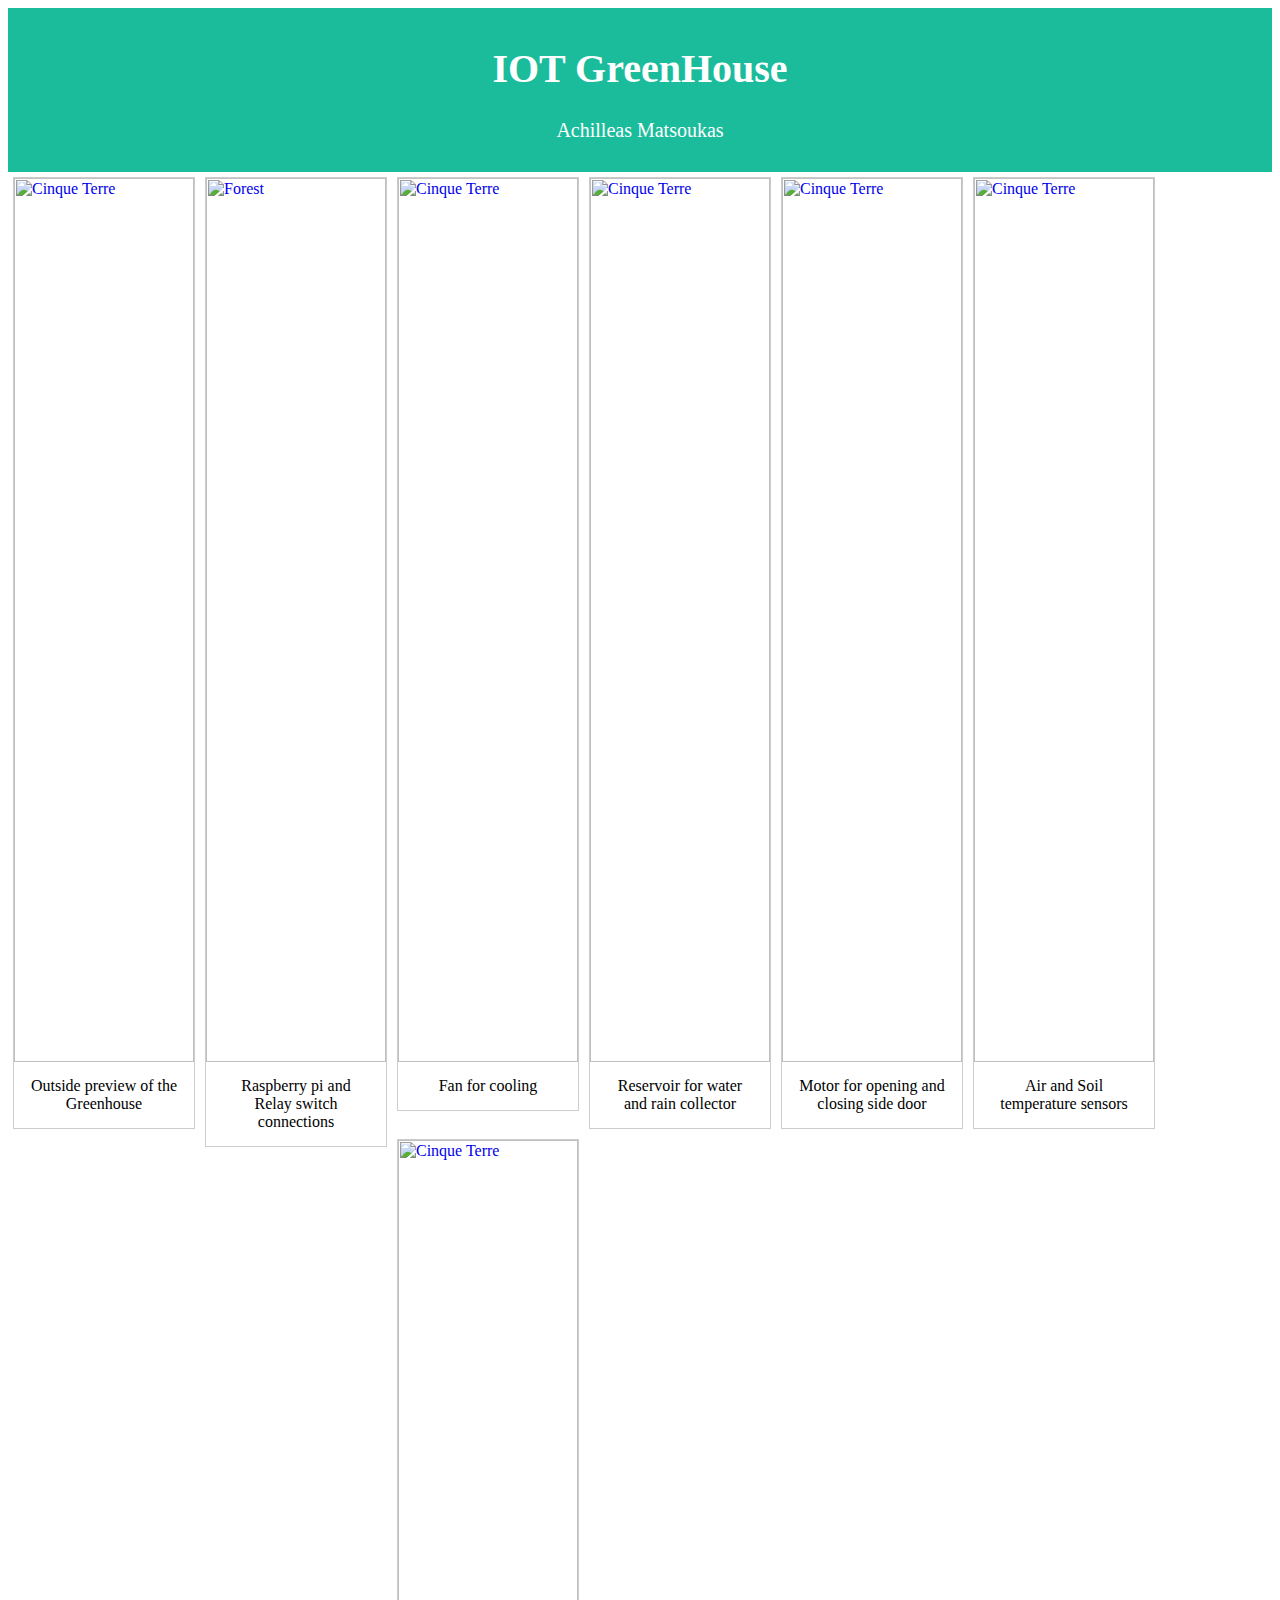
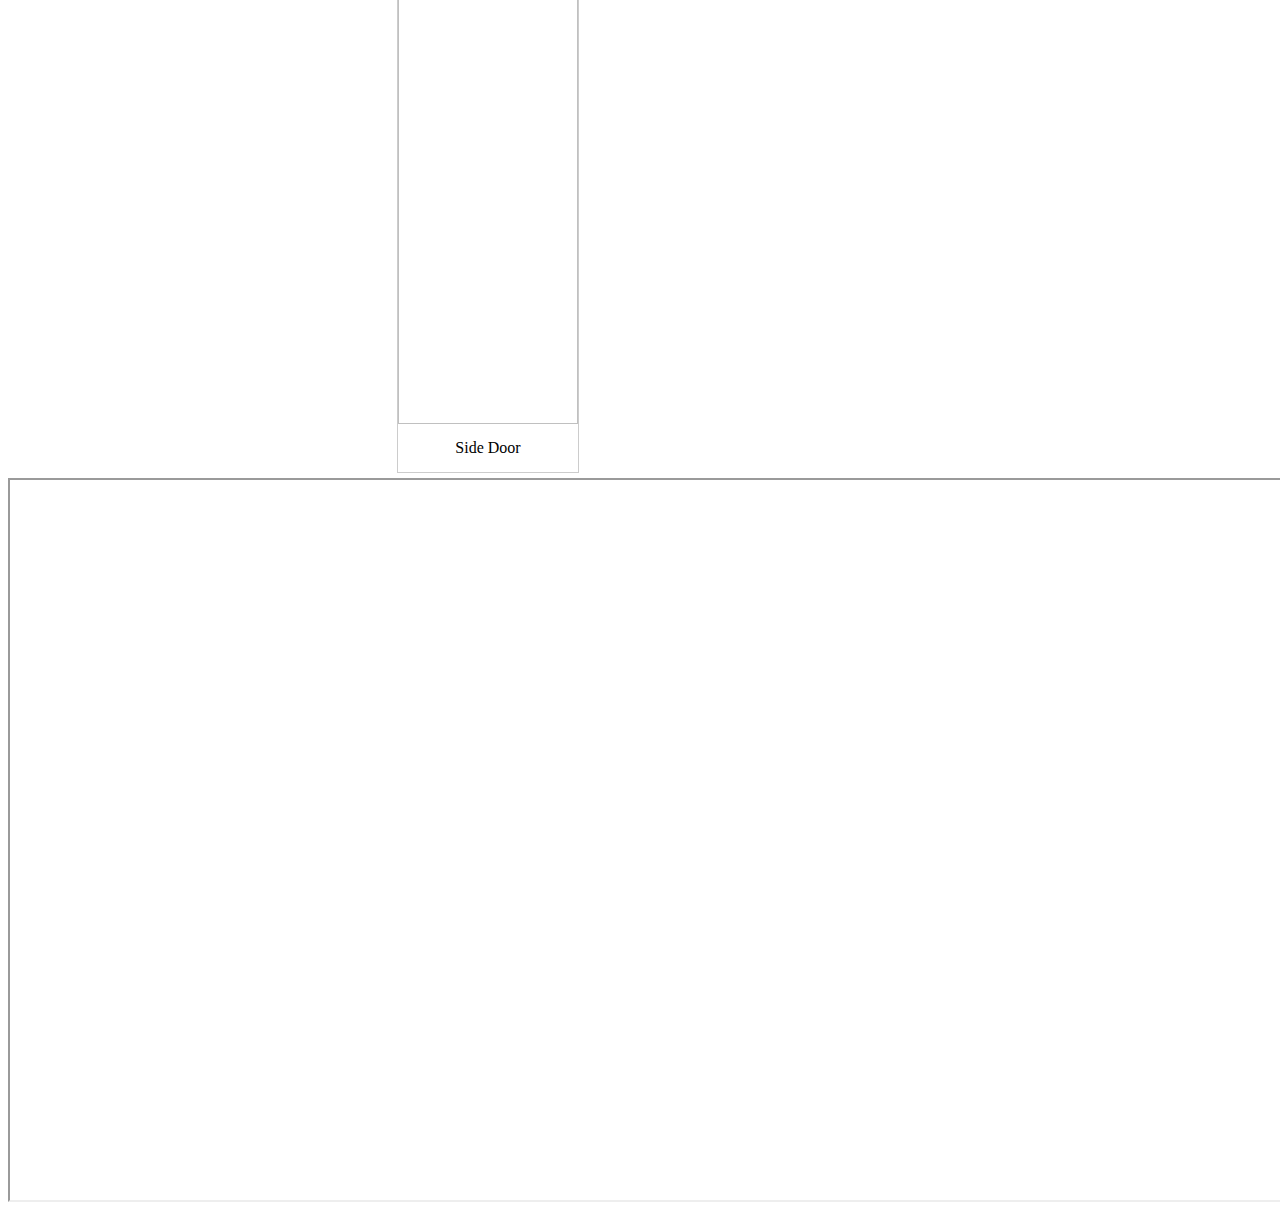
==== index.html @ 7d955bfd "Update index.html" ====
<html>
<head>
<style>
body {
  background-color: white;
}
  
.header {
  padding: 10px;
  text-align: center;
  background: #1abc9c;
  color: white;
  font-size: 20px;
}

 div.gallery {
  margin: 5px;
  border: 1px solid #ccc;
  float: left;
  width: 180px;
}

div.gallery:hover {
  border: 1px solid #777;
}

div.gallery img {
  width: 100%;
  height: auto;
}

div.desc {
  padding: 15px;
  text-align: center;
}
  
 div.video{
  display: block;
  margin-left: auto;
  margin-right: auto;
  width: 40%;
  }
  

</style>
</head>
<body>
 	<div class="header">
  		<h1>IOT GreenHouse</h1>
  		<p>Achilleas Matsoukas</p>
	</div> 
  
  <div class="photos">
    
  	<div class="gallery">
  <a target="_blank" href="https://raw.githubusercontent.com/AchilleasMatsoukas/Iot-Greenhouse/main/Assets/1.jpg">
    <img src="https://raw.githubusercontent.com/AchilleasMatsoukas/Iot-Greenhouse/main/Assets/1.jpg" alt="Cinque Terre" width="1280" height="720">
  </a>
  <div class="desc">Outside preview of the Greenhouse</div>
</div>

<div class="gallery">
  <a target="_blank" href="https://raw.githubusercontent.com/AchilleasMatsoukas/Iot-Greenhouse/main/Assets/2.jpg">
    <img src="https://raw.githubusercontent.com/AchilleasMatsoukas/Iot-Greenhouse/main/Assets/2.jpg" alt="Forest" width="1280" height="720">
  </a>
  <div class="desc">Raspberry pi and Relay switch connections</div>
</div>

<div class="gallery">
  <a target="_blank" href="https://raw.githubusercontent.com/AchilleasMatsoukas/Iot-Greenhouse/main/Assets/3.jpg">
    <img src="https://raw.githubusercontent.com/AchilleasMatsoukas/Iot-Greenhouse/main/Assets/3.jpg" alt="Cinque Terre" width="1280" height="720">
  </a>
  <div class="desc">Fan for cooling</div>
</div>

<div class="gallery">
  <a target="_blank" href="https://raw.githubusercontent.com/AchilleasMatsoukas/Iot-Greenhouse/main/Assets/3.1.jpg">
    <img src="https://raw.githubusercontent.com/AchilleasMatsoukas/Iot-Greenhouse/main/Assets/3.1.jpg" alt="Cinque Terre" width="1280" height="720">
  </a>
  <div class="desc">Reservoir for water and rain collector</div>
</div>
	  
  <div class="gallery">
  <a target="_blank" href="https://raw.githubusercontent.com/AchilleasMatsoukas/Iot-Greenhouse/main/Assets/4.jpg">
    <img src="https://raw.githubusercontent.com/AchilleasMatsoukas/Iot-Greenhouse/main/Assets/4.jpg" alt="Cinque Terre" width="1280" height="720">
  </a>
  <div class="desc">Motor for opening and closing side door</div>
</div>
	  
<div class="gallery">
  <a target="_blank" href="https://raw.githubusercontent.com/AchilleasMatsoukas/Iot-Greenhouse/main/Assets/5.jpg">
    <img src="https://raw.githubusercontent.com/AchilleasMatsoukas/Iot-Greenhouse/main/Assets/5.jpg" alt="Cinque Terre" width="1280" height="720">
  </a>
  <div class="desc">Air and Soil temperature sensors</div>
</div>

<div class="gallery">
  <a target="_blank" href="https://raw.githubusercontent.com/AchilleasMatsoukas/Iot-Greenhouse/main/Assets/hole.jpg">
    <img src="https://raw.githubusercontent.com/AchilleasMatsoukas/Iot-Greenhouse/main/Assets/hole.jpg" alt="Cinque Terre" width="1280" height="720">
  </a>
  <div class="desc">Side Door</div>
</div>

  </div>
  </div>
	<iframe src="https://drive.google.com/file/d/1YChw4SNov-ASGOTwUxmG5uhkZ-0YqEig/preview?pli=1" width="1280" height="720"></iframe>
</body>
</html>
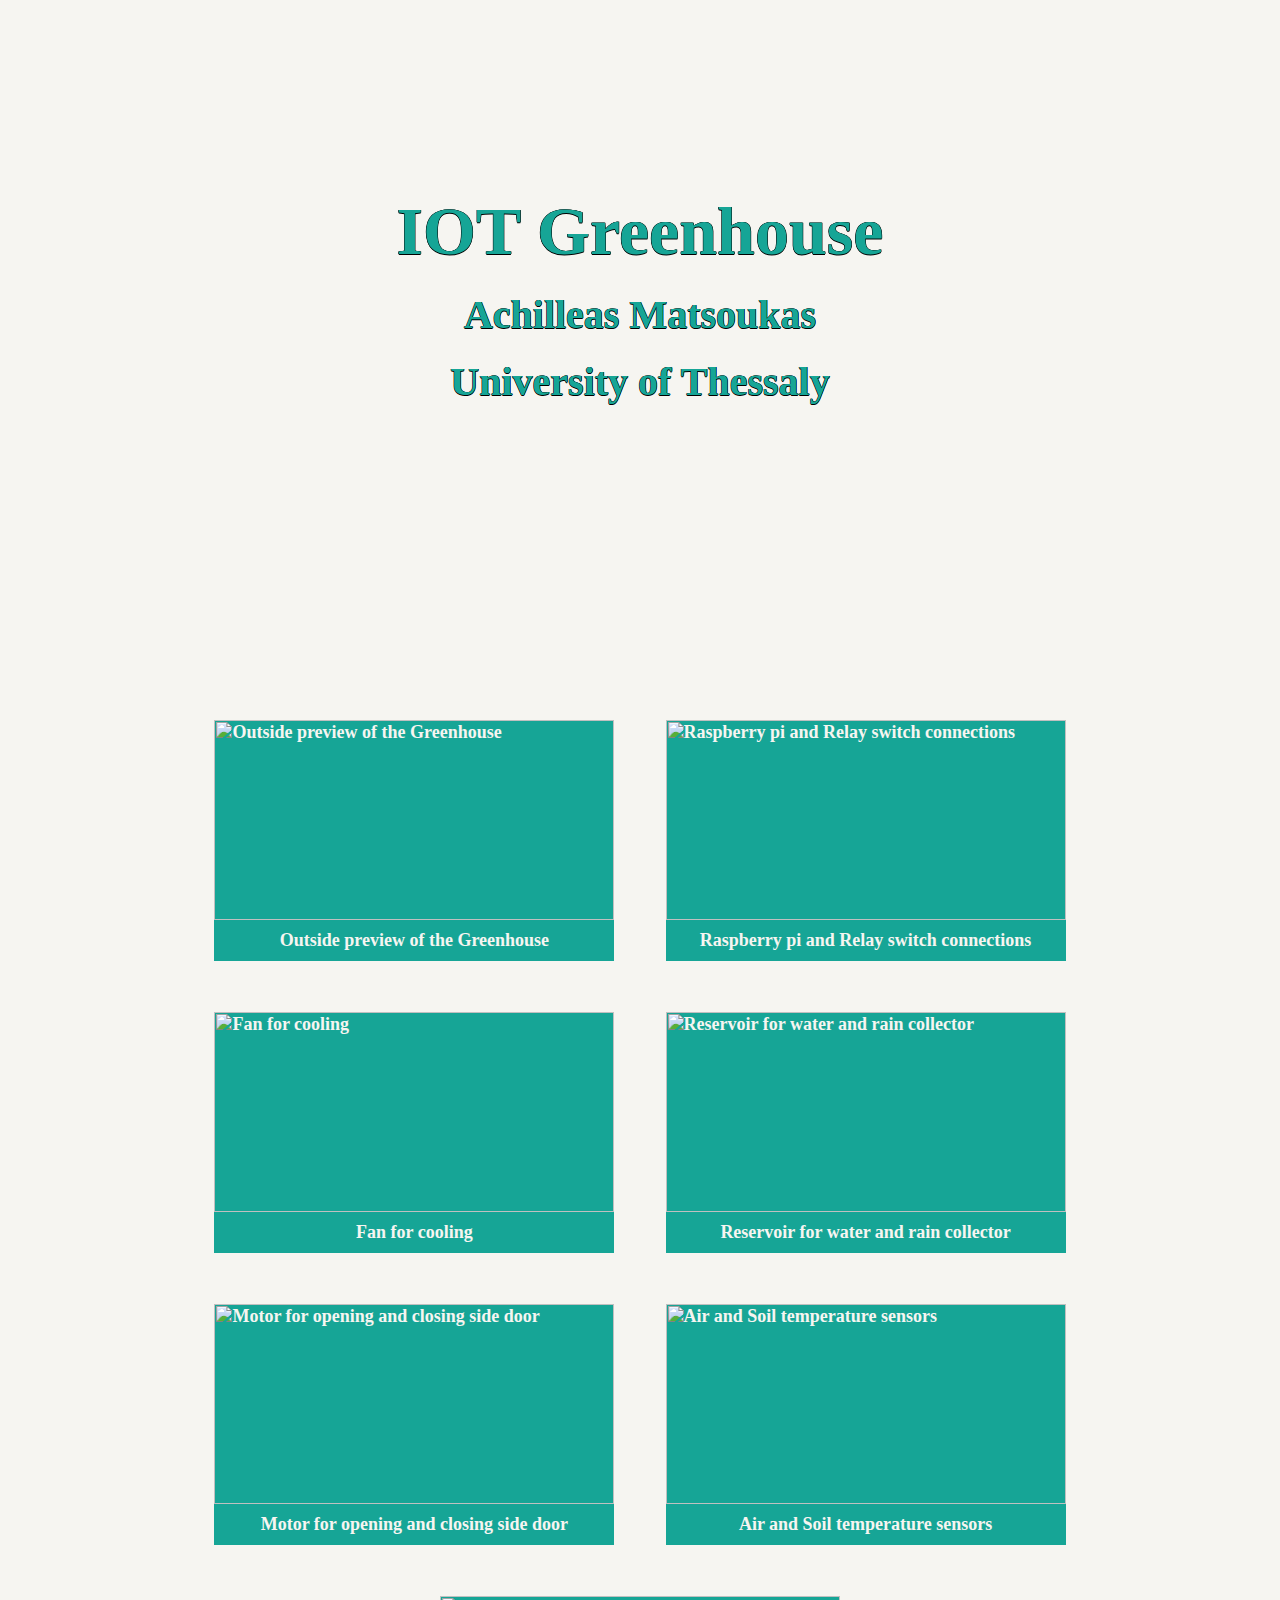
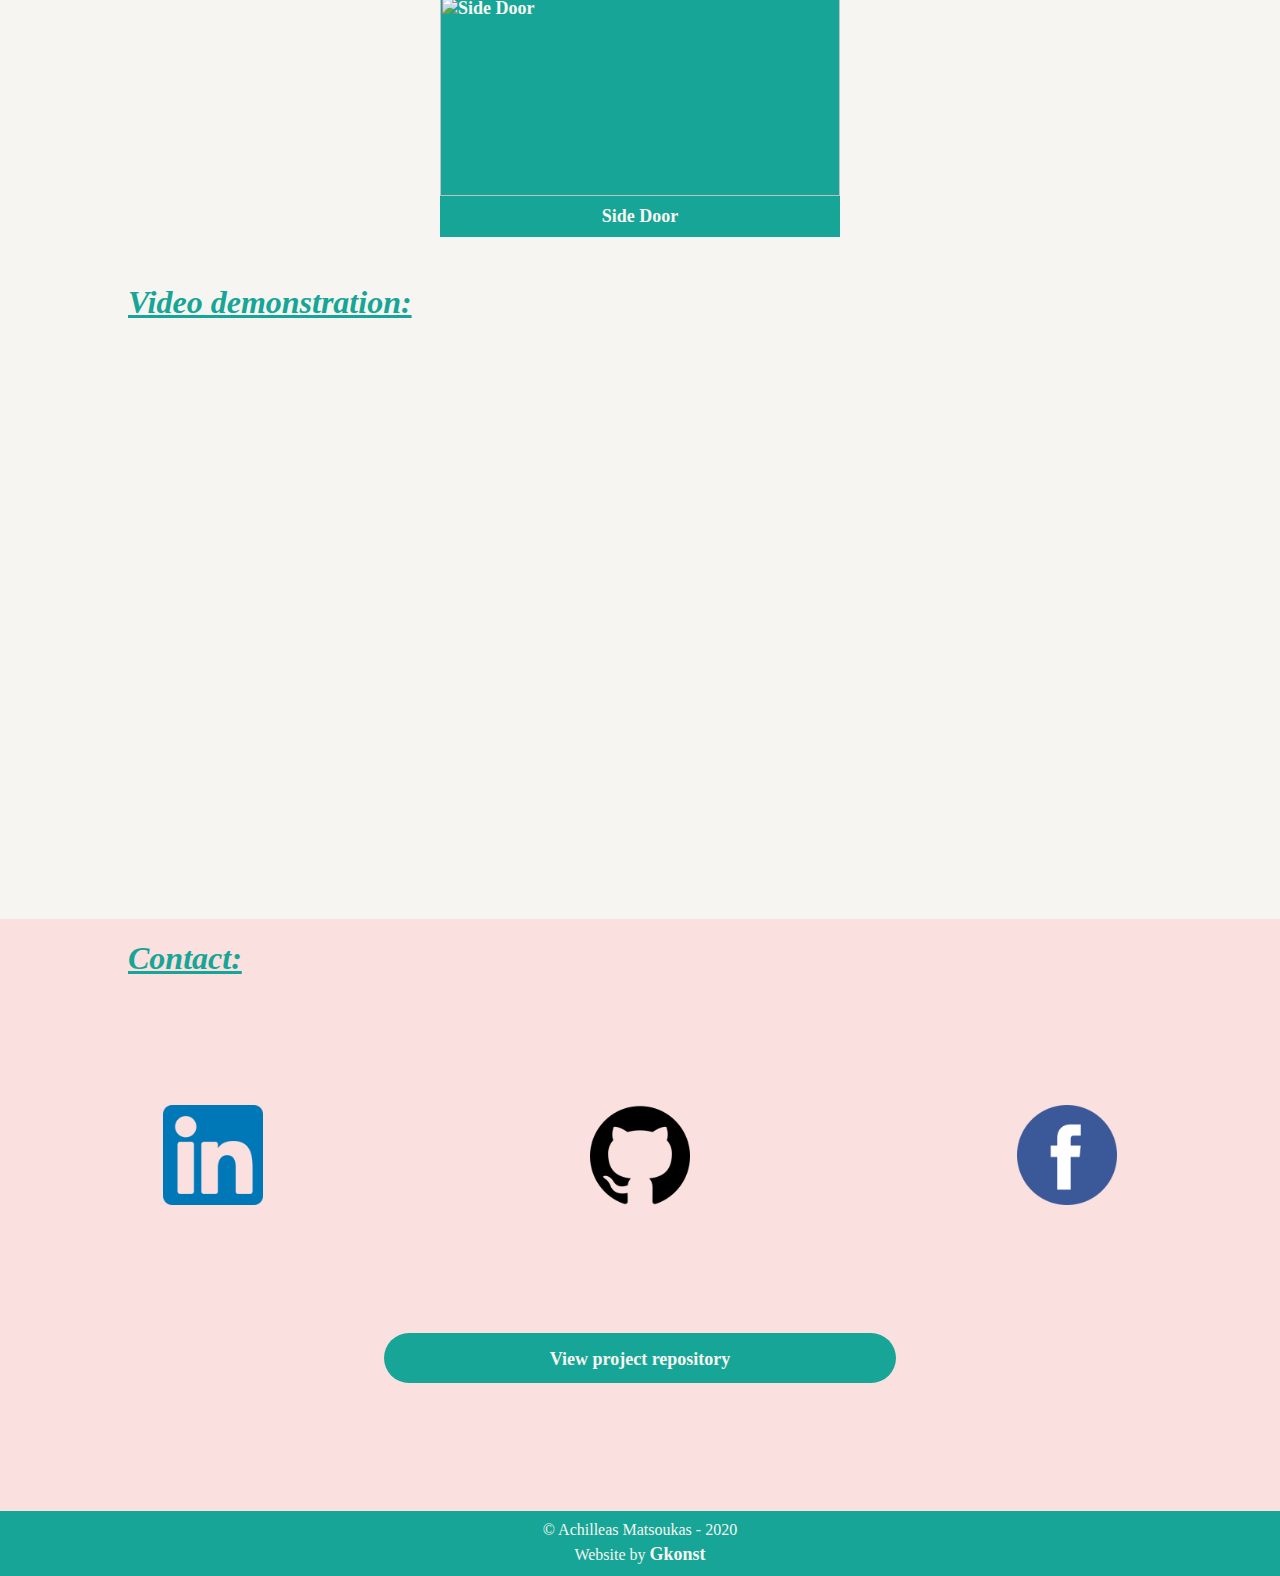
==== commit 3dc85da5: "Updated the website's files structure" ====
--- a/index.html
+++ b/index.html
@@ -1,109 +1,98 @@
 
 <html>
-<head>
-<style>
-body {
-  background-color: white;
-}
-  
-.header {
-  padding: 10px;
-  text-align: center;
-  background: #1abc9c;
-  color: white;
-  font-size: 20px;
-}
+    <head>
+        <link rel="stylesheet" href="Assets/website-assets//style.css">
+    </head>
 
- div.gallery {
-  margin: 5px;
-  border: 1px solid #ccc;
-  float: left;
-  width: 180px;
-}
+    <body>
+        <div id="videoDiv2"> 
+            <video id="video2" preload="" autoplay muted playsinline loop>
+                <source src="Assets/website-assets/Achilles.mp4" type="video/mp4">
+            </video> 
+            <div id="videoMessage2" class="styling">
+                <div class="header">
+                    <h1 class="title">IOT Greenhouse</h1>
+                    <h2 class="name">Achilleas Matsoukas</h2>
+                    <h2 class="name">University of Thessaly</h2>
+                </div>
+            </div>
+        </div>
 
-div.gallery:hover {
-  border: 1px solid #777;
-}
-
-div.gallery img {
-  width: 100%;
-  height: auto;
-}
-
-div.desc {
-  padding: 15px;
-  text-align: center;
-}
-  
- div.video{
-  display: block;
-  margin-left: auto;
-  margin-right: auto;
-  width: 40%;
-  }
-  
-
-</style>
-</head>
-<body>
- 	<div class="header">
-  		<h1>IOT GreenHouse</h1>
-  		<p>Achilleas Matsoukas</p>
-	</div> 
-  
-  <div class="photos">
-    
-  	<div class="gallery">
-  <a target="_blank" href="https://raw.githubusercontent.com/AchilleasMatsoukas/Iot-Greenhouse/main/Assets/1.jpg">
-    <img src="https://raw.githubusercontent.com/AchilleasMatsoukas/Iot-Greenhouse/main/Assets/1.jpg" alt="Cinque Terre" width="1280" height="720">
-  </a>
-  <div class="desc">Outside preview of the Greenhouse</div>
-</div>
-
-<div class="gallery">
-  <a target="_blank" href="https://raw.githubusercontent.com/AchilleasMatsoukas/Iot-Greenhouse/main/Assets/2.jpg">
-    <img src="https://raw.githubusercontent.com/AchilleasMatsoukas/Iot-Greenhouse/main/Assets/2.jpg" alt="Forest" width="1280" height="720">
-  </a>
-  <div class="desc">Raspberry pi and Relay switch connections</div>
-</div>
-
-<div class="gallery">
-  <a target="_blank" href="https://raw.githubusercontent.com/AchilleasMatsoukas/Iot-Greenhouse/main/Assets/3.jpg">
-    <img src="https://raw.githubusercontent.com/AchilleasMatsoukas/Iot-Greenhouse/main/Assets/3.jpg" alt="Cinque Terre" width="1280" height="720">
-  </a>
-  <div class="desc">Fan for cooling</div>
-</div>
-
-<div class="gallery">
-  <a target="_blank" href="https://raw.githubusercontent.com/AchilleasMatsoukas/Iot-Greenhouse/main/Assets/3.1.jpg">
-    <img src="https://raw.githubusercontent.com/AchilleasMatsoukas/Iot-Greenhouse/main/Assets/3.1.jpg" alt="Cinque Terre" width="1280" height="720">
-  </a>
-  <div class="desc">Reservoir for water and rain collector</div>
-</div>
-	  
-  <div class="gallery">
-  <a target="_blank" href="https://raw.githubusercontent.com/AchilleasMatsoukas/Iot-Greenhouse/main/Assets/4.jpg">
-    <img src="https://raw.githubusercontent.com/AchilleasMatsoukas/Iot-Greenhouse/main/Assets/4.jpg" alt="Cinque Terre" width="1280" height="720">
-  </a>
-  <div class="desc">Motor for opening and closing side door</div>
-</div>
-	  
-<div class="gallery">
-  <a target="_blank" href="https://raw.githubusercontent.com/AchilleasMatsoukas/Iot-Greenhouse/main/Assets/5.jpg">
-    <img src="https://raw.githubusercontent.com/AchilleasMatsoukas/Iot-Greenhouse/main/Assets/5.jpg" alt="Cinque Terre" width="1280" height="720">
-  </a>
-  <div class="desc">Air and Soil temperature sensors</div>
-</div>
-
-<div class="gallery">
-  <a target="_blank" href="https://raw.githubusercontent.com/AchilleasMatsoukas/Iot-Greenhouse/main/Assets/hole.jpg">
-    <img src="https://raw.githubusercontent.com/AchilleasMatsoukas/Iot-Greenhouse/main/Assets/hole.jpg" alt="Cinque Terre" width="1280" height="720">
-  </a>
-  <div class="desc">Side Door</div>
-</div>
-
-  </div>
-  </div>
-	<iframe src="https://drive.google.com/file/d/1YChw4SNov-ASGOTwUxmG5uhkZ-0YqEig/preview?pli=1" width="1280" height="720"></iframe>
-</body>
+        <div class="image_section">
+            <div class="image_div">
+                <a target="_blank" href="https://raw.githubusercontent.com/AchilleasMatsoukas/Iot-Greenhouse/main/Assets/1.jpg">
+                    <img class="image" src="https://raw.githubusercontent.com/AchilleasMatsoukas/Iot-Greenhouse/main/Assets/1.jpg" alt="Outside preview of the Greenhouse">
+                    <div class="desc">Outside preview of the Greenhouse</div>
+                </a>
+            </div>
+            <div class="image_div">
+                <a target="_blank" href="https://raw.githubusercontent.com/AchilleasMatsoukas/Iot-Greenhouse/main/Assets/2.jpg">
+                    <img class="image" src="https://raw.githubusercontent.com/AchilleasMatsoukas/Iot-Greenhouse/main/Assets/2.jpg" alt="Raspberry pi and Relay switch connections">
+                    <div class="desc">Raspberry pi and Relay switch connections</div>
+                </a>
+            </div>
+            <div class="image_div">
+                <a target="_blank" href="https://raw.githubusercontent.com/AchilleasMatsoukas/Iot-Greenhouse/main/Assets/3.jpg">
+                    <img class="image" src="https://raw.githubusercontent.com/AchilleasMatsoukas/Iot-Greenhouse/main/Assets/3.jpg" alt="Fan for cooling">
+                    <div class="desc">Fan for cooling</div>
+                </a>
+            </div>
+            <div class="image_div">
+                <a target="_blank" href="https://raw.githubusercontent.com/AchilleasMatsoukas/Iot-Greenhouse/main/Assets/3.1.jpg">
+                    <img class="image" src="https://raw.githubusercontent.com/AchilleasMatsoukas/Iot-Greenhouse/main/Assets/3.1.jpg" alt="Reservoir for water and rain collector">
+                    <div class="desc">Reservoir for water and rain collector</div>
+                </a>
+            </div>
+            <div class="image_div">
+                <a target="_blank" href="https://raw.githubusercontent.com/AchilleasMatsoukas/Iot-Greenhouse/main/Assets/4.jpg">
+                    <img class="image" src="https://raw.githubusercontent.com/AchilleasMatsoukas/Iot-Greenhouse/main/Assets/4.jpg" alt="Motor for opening and closing side door">
+                    <div class="desc">Motor for opening and closing side door</div>
+                </a>
+            </div>
+            <div class="image_div">
+                <a target="_blank" href="https://raw.githubusercontent.com/AchilleasMatsoukas/Iot-Greenhouse/main/Assets/5.jpg">
+                    <img class="image" src="https://raw.githubusercontent.com/AchilleasMatsoukas/Iot-Greenhouse/main/Assets/5.jpg" alt="Air and Soil temperature sensors">
+                    <div class="desc">Air and Soil temperature sensors</div>
+                </a>
+            </div>
+            <div class="image_div">
+                <a target="_blank" href="https://raw.githubusercontent.com/AchilleasMatsoukas/Iot-Greenhouse/main/Assets/hole.jpg">
+                    <img class="image" src="https://raw.githubusercontent.com/AchilleasMatsoukas/Iot-Greenhouse/main/Assets/hole.jpg" alt="Side Door">
+                    <div class="desc">Side Door</div>
+                </a>
+            </div>
+        </div>
+        <div class="video_contact">
+            <div class="video_section">
+                <h1 class="video_contact_title">Video demonstration:</h1>
+                <div class="video_demo">
+                    <iframe src="https://drive.google.com/file/d/1YChw4SNov-ASGOTwUxmG5uhkZ-0YqEig/preview?pli=0" width="700" height="400" allowfullscreen="true" webkitallowfullscreen="true" mozallowfullscreen="true"></iframe>
+                </div>
+                <div>
+                    
+                </div>
+            </div>
+            <div class="contact_section">
+                <h1 class="video_contact_title">Contact:</h1>
+                <div class="symbols">
+                    <a href="https://www.linkedin.com/in/achilleas-matsoukas-39a329170/">
+                        <img src="Assets/website-assets//images/linkedin.png" width="100" height="100" alt="linked-in link" />
+                    </a>
+                    <a href="https://github.com/AchilleasMatsoukas">
+                        <img src="Assets/website-assets//images/github.png" width="100" height="100" alt="github link" />
+                    </a>
+                    <a href='https://www.facebook.com/axilleas.matsoukas/'>
+                        <img src="Assets/website-assets//images/facebook.png" width="100" height="100" alt="facebook link" />
+                    </a>
+                </div>
+                <div class="repo_button">
+                    <p><a href="https://github.com/AchilleasMatsoukas/Iot-Greenhouse">View project repository</a></p>
+                </div>
+            </div>
+        </div>
+        <div class="footer">
+            <p>&copy; Achilleas Matsoukas - 2020</p>
+            <p>Website by <a href="https://www.linkedin.com/in/giannis-konstantoulas/">Gkonst</a></p>
+        </div>
+    </body>
 </html> 
--- a/Assets/website-assets/style.css
+++ b/Assets/website-assets/style.css
@@ -0,0 +1,218 @@
+body {
+    background-color: #f6f5f1;
+    margin: 0px;
+    padding: 0px;
+}
+
+#videoDiv2 {
+    width:100%;
+    margin:auto;
+    display:block;
+    position: relative;
+}
+
+#video2 {
+    width: 100%;
+    height: 70%;
+    object-fit: fill;
+    filter:opacity(40%);
+} 
+
+#videoMessage2 {
+    position: absolute;
+    top: 0;
+    left: 0;
+    width: 100%;
+    height: 100%;
+}
+
+.header {
+    margin-top: 15%;
+    color: #16a596;
+    font-size: 34px;
+    display: flex;
+    flex-direction: column;
+    justify-content: space-around;
+    text-align: center;
+    text-shadow: -0.5px 0 black, 0 0.5px black, 0.5px 0 black, 0 -0.5px black;
+}
+
+.title, .name {
+    margin: 0;
+    padding: 0;
+}
+
+.name {
+    margin-top: 20px;
+    font-size: 40px;
+}
+
+a {
+    text-decoration: none;
+    color: #f6f5f1;
+    font-size: 18px;
+    font-weight: bold;
+}
+
+.image_section {
+    display: flex;
+    flex-direction: row;
+    flex-wrap: wrap;
+    width: 100%;
+    height: auto;
+    margin-top: 5%;
+    justify-content: center;
+}
+
+.image_div {
+    margin: 2%;
+    background-color: #16a596;
+    padding-bottom: 10px;
+}
+
+.image {
+    width: 400px;
+    height: 200px;
+    object-fit: scale-down ;
+}
+
+.image_div:hover {
+    transition: all .2s ease-in-out;
+    transform: scale(1.2);
+}
+
+.desc {
+    text-align: center;
+    margin-top: 10px;
+}
+
+.video_contact {
+    margin: 0;
+    max-width: 100%;
+    display: flex;
+    flex-direction: row;
+    flex-wrap: wrap;
+}
+
+.video_section {
+    width: 50%;
+    background-color: #f6f5f1;
+    min-width: 800px !important;
+}
+
+.contact_section {
+    width: 50%;
+    background-color: #fae0df;
+}
+
+.video_contact_title {
+    color: #16a596;
+    font-style: italic;
+    text-decoration: underline;
+    margin-left: 10%;
+}
+
+.video_demo {
+    margin-left: 10%;
+    text-align: center;
+    position: relative;
+    overflow: hidden;
+    padding-top: 56.25%;
+}
+
+.video_demo iframe {
+    position: absolute;
+    top: 0;
+    left: 0;
+    width: 80%;
+    height: 80%;
+    border: 0;
+}
+
+.symbols {
+    margin: 0 auto;
+    margin-top: 10%;
+    width: 40%;
+    display: flex;
+    flex-direction: row;
+    justify-content: space-between;
+}
+
+.repo_button {
+    width: 20%;
+    height: 50px;
+    background-color: #16a596;
+    color: #f6f5f1;
+    text-align: center;
+    margin: 10% auto;
+    border-radius: 50px;
+}
+
+.repo_button p {
+    font-weight: bold;
+    display: inline-block;
+}
+
+.footer {
+    margin: 0;
+    padding-top: 5px;
+    width: 100%;
+    height: 60px;
+    background-color: #16a596;
+}
+
+.footer p {
+    margin: 0;
+    margin-top: 5px;
+    text-align: center;
+    color: #f6f5f1;
+}
+
+
+@media screen and (max-width: 1620px) {
+    .video_contact {
+        flex-direction: column;
+        justify-content: space-around;
+    }
+
+    .video_section {
+        width: 100%;
+    }
+
+    .contact_section {
+        width: 100%;
+    }
+
+    .video_demo {
+        margin-left: 5%;
+        padding-top: 45%;
+    }
+
+    .video_demo iframe {
+        width: 60%;
+        height: 80%;
+    }
+
+    .symbols {
+        margin: 10% auto;
+        width: 100%;
+        justify-content: space-around;
+    }
+
+    .repo_button {
+        width: 40%;
+        height: 50px;
+    }
+}
+
+
+@media screen and (max-width: 550px) {
+    .video_section h1 {
+        margin-left: 5%;
+    }
+
+    .video_demo {
+        margin: 0;
+    }
+}
+
